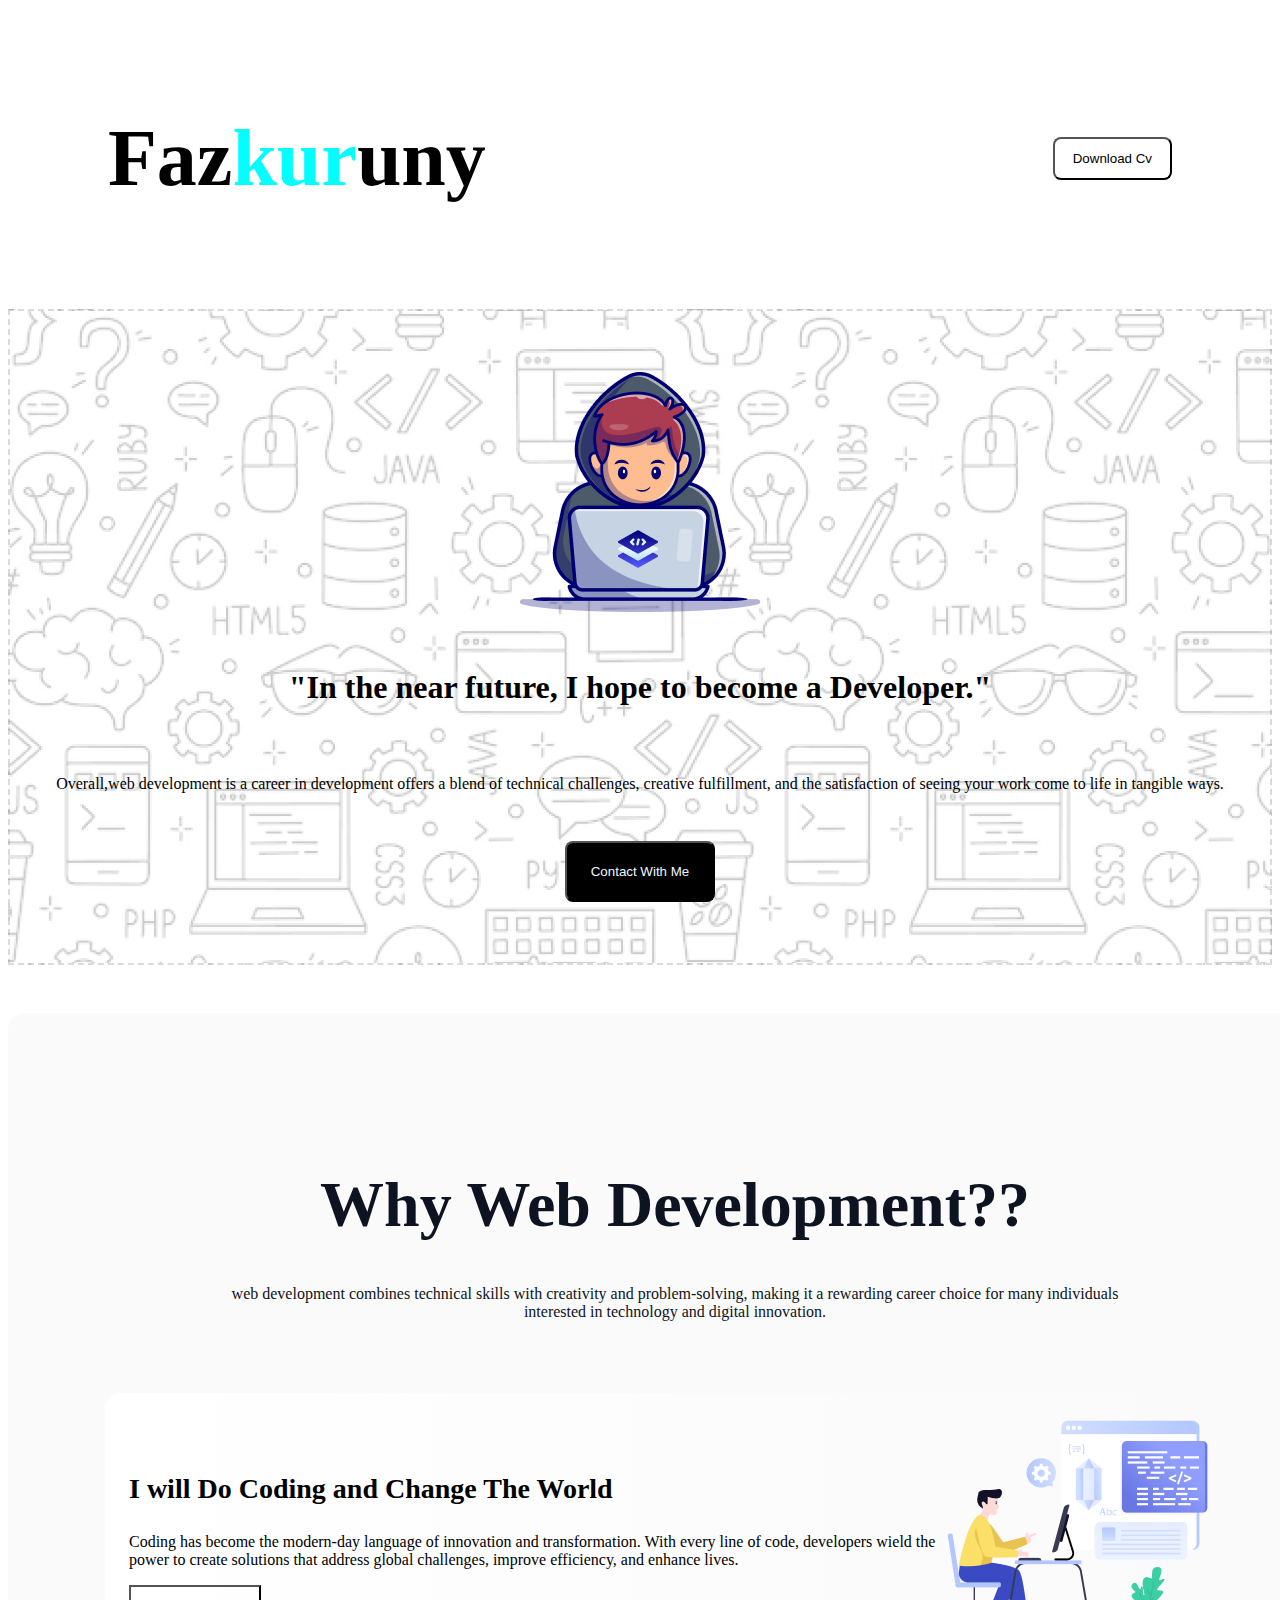
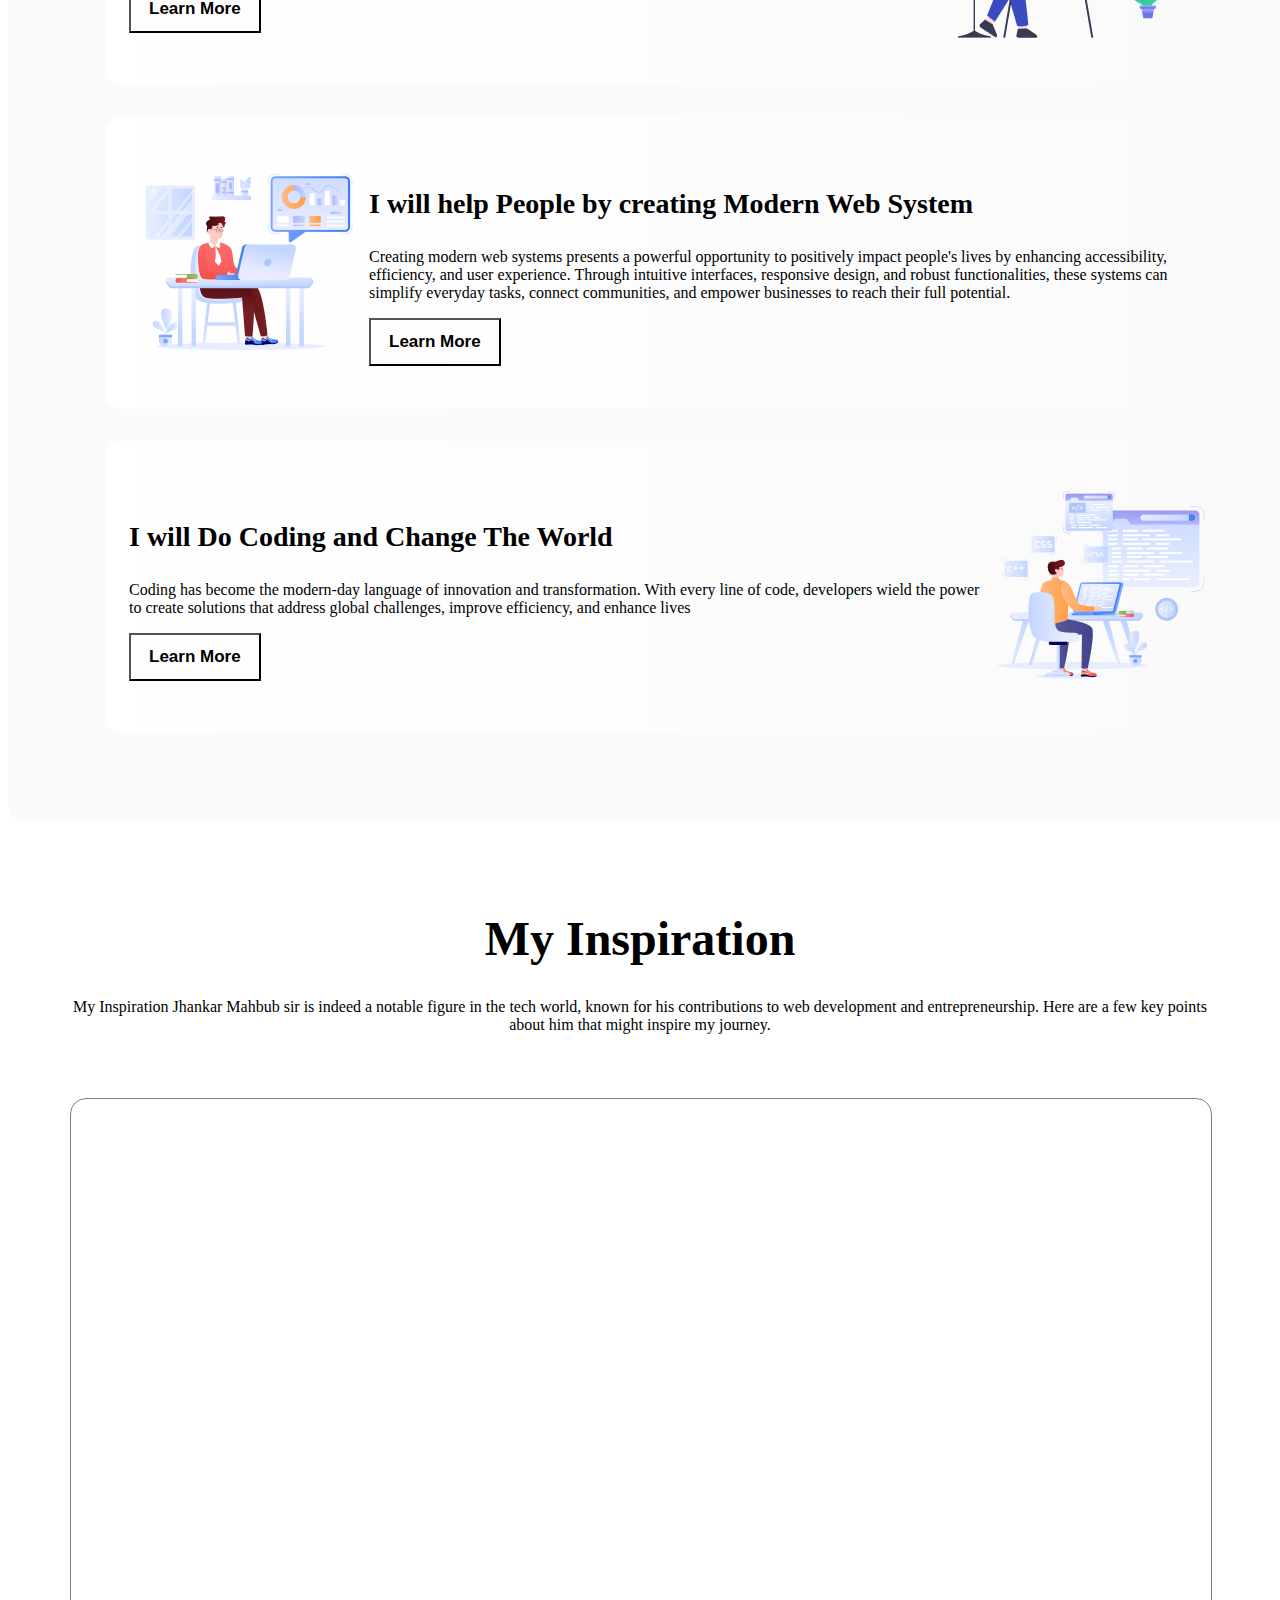
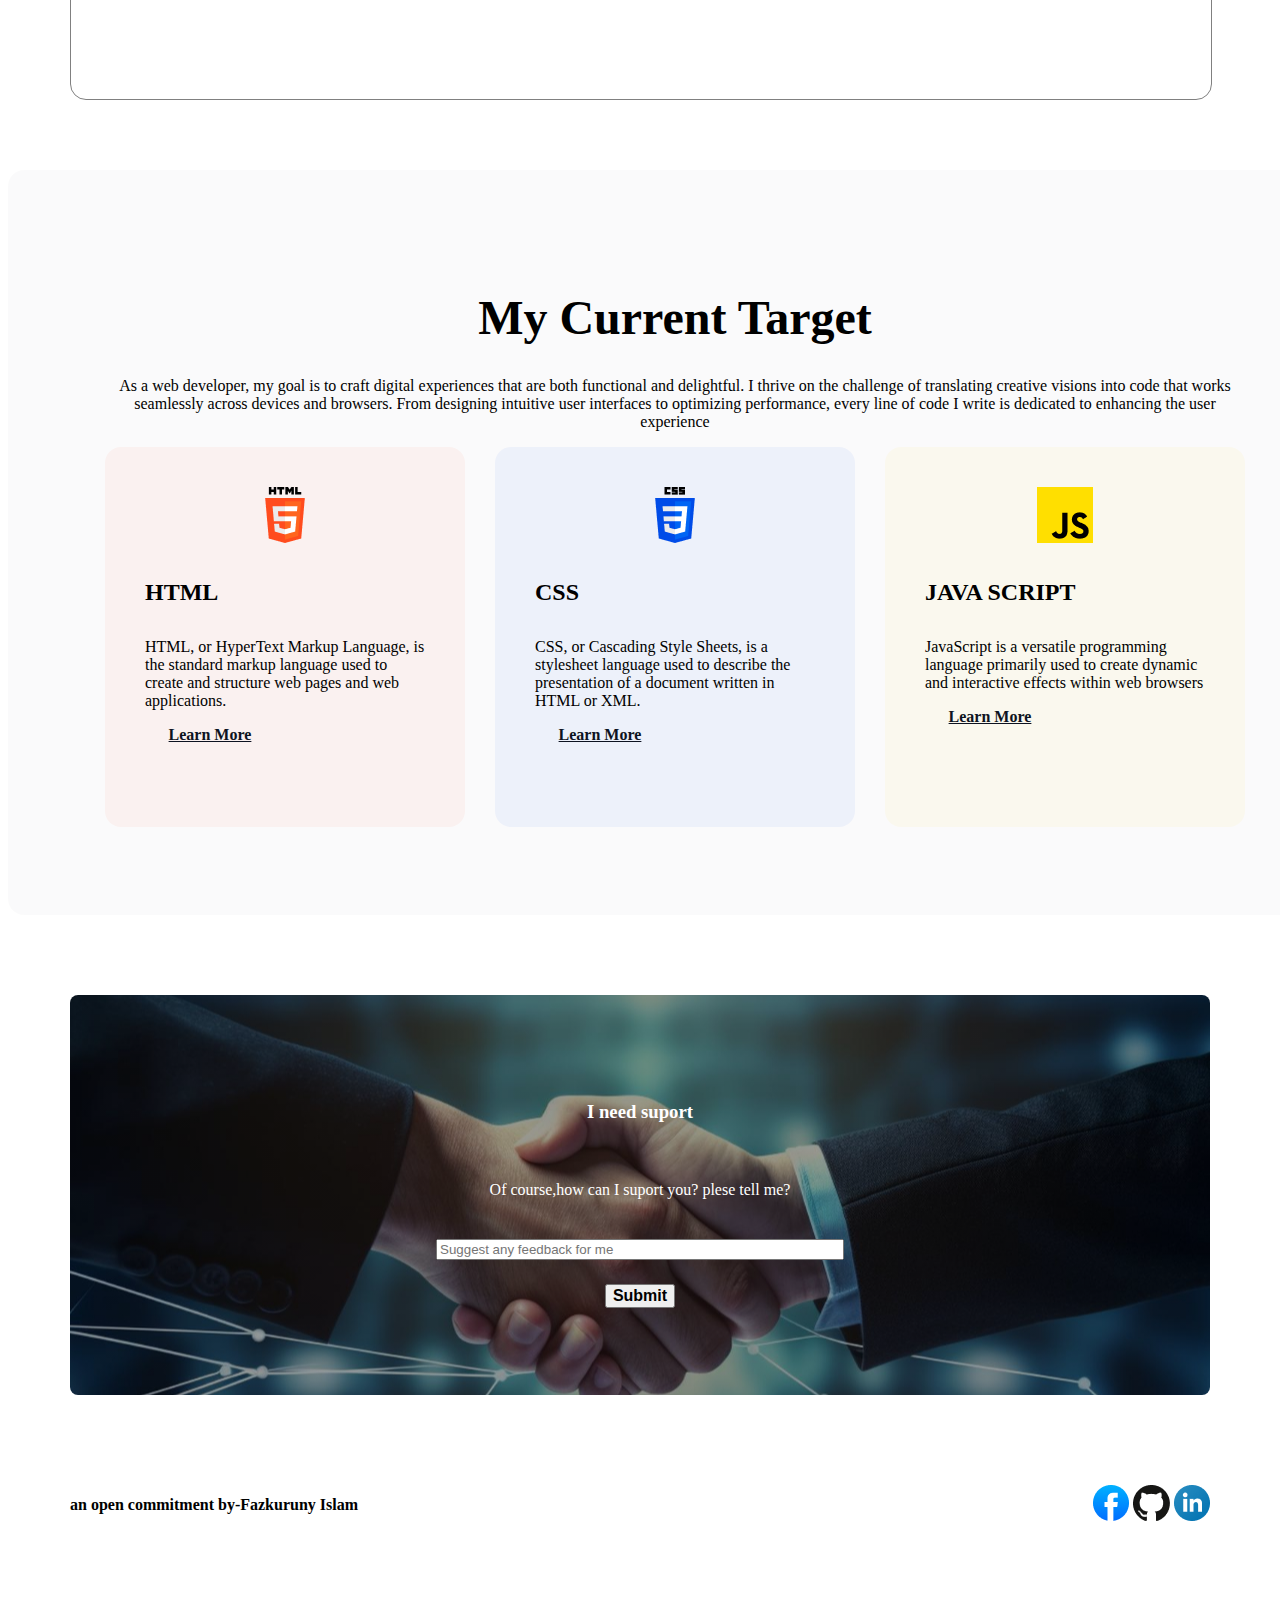
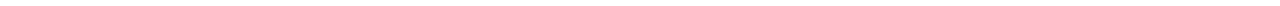
==== index.html @ e87871d3 "fainal contant" ====
<!DOCTYPE html>
<html lang="en">

<head>
    <meta charset="UTF-8">
    <meta name="viewport" content="width=device-width, initial-scale=1.0">
    <title>Start My first Assaintment</title>
    <link rel="stylesheet" href="./style/style.css">
</head>

<body>
    <header>
        <nav>
            <h3 class="nav-title">Faz<span class="normal">kur</span>uny</h3>
            <button>Download Cv</button>
        </nav>

        <section class="banner">
            <div class="banner-content">
                <div>
                    <img src="assets/Group.png" alt="">
                </div>
                <h1>"In the near future, I hope to become a Developer."</h1>
                <p>Overall,web development is a career in development offers a blend of technical challenges, creative
                    fulfillment, and the satisfaction of seeing your work come to life in tangible ways.</p>
                <button class="btn-secendary">Contact With Me</button>
            </div>
        </section>
    </header>
    <main>
        <section class="developer-section">
            <div class="web-title">
                <h1>Why Web Development??</h1>
                <p class="web-description">web development combines technical skills with creativity and
                    problem-solving,
                    making it a rewarding career choice for many individuals interested in technology and digital
                    innovation.
                </p>
            </div>



            <!-- all cards -->
            <div>
                <!-- 1 -->
                <div class="card-container">
                    <div class="card-content">
                        <h3>I will Do Coding and Change The World</h3>
                        <p>
                            Coding has become the modern-day language of innovation and transformation. With every line of code, developers wield the power to create solutions that address global challenges, improve efficiency, and enhance lives.</p>
                        <button>Learn More</button>
                    </div>
                    <div>
                        <img src="./assets/Layer_1.png" alt="">
                    </div>
                </div>

                <!-- 2 -->
                <div id="card-2" class="card-container">
                    <div class="card-content">
                        <h3>I will help People by creating Modern Web System</h3>
                        <p>Creating modern web systems presents a powerful opportunity to positively impact people's lives by enhancing accessibility, efficiency, and user experience. Through intuitive interfaces, responsive design, and robust functionalities, these systems can simplify everyday tasks, connect communities, and empower businesses to reach their full potential.</p>
                        <button>Learn More</button>
                    </div>
                    <div>
                        <img src="./assets/Group 3.png" alt="">
                    </div>
                </div>
                <!-- 3 -->
                <div class="card-container">
                    <div class="card-content">
                        <h3>I will Do Coding and Change The World</h3>
                        <p>Coding has become the modern-day language of innovation and transformation. With every line of code, developers wield the power to create solutions that address global challenges, improve efficiency, and enhance lives</p>
                        <button>Learn More</button>
                    </div>
                    <div>
                        <img src="./assets/Group 4.png" alt="">
                    </div>
                </div>
            </div>

        </section>
       
        </section>
            <!-- start here -->
 <section class="inspiration-section">
            <div class="dev-heading">
                <h1>My Inspiration</h1>
                <p>My Inspiration Jhankar Mahbub sir is indeed a notable figure in the tech world, known for his
                    contributions to web development and entrepreneurship. Here are a few key points about him that
                    might inspire my journey.</p>
            </div>

            <iframe id="video" width="100%" height="600"
                src="https://www.youtube.com/embed/DGHn2uOAVCE?si=KtPLsH8jlab-XQJD" title="YouTube video player"
                frameborder="0"
                allow="accelerometer; autoplay; clipboard-write; encrypted-media; gyroscope; picture-in-picture; web-share"
                referrerpolicy="strict-origin-when-cross-origin" allowfullscreen></iframe>

        </section>

<section class="pain ">
    <div class="pain-title">
    <h1>My Current Target</h1>
    <p class="pain-description">As a web developer, my goal is to craft digital experiences that are both functional and delightful. I thrive on the challenge of translating creative visions into code that works seamlessly across devices and browsers. From designing intuitive user interfaces to optimizing performance, every line of code I write is dedicated to enhancing the user experience</p>
    <div class="skill-container">
        <!-- .skill*3>img+h4.skill-title+p.skill-description -->
         
        <div class="skill-1">
            <img src="assets/html.png" alt="">
            <h4 class="skill-title">HTML</h4>
            <p class="skill-description">
             
                HTML, or HyperText Markup Language, is the standard markup language used to create and structure web pages and web applications.</p>
                <a class="link" href="">Learn More</a>
        </div>
        <div class="skill-2">
            <img src="assets/css.png" alt="">
            <h4 class="skill-title">CSS</h4>
            <p class="skill-description">
                CSS, or Cascading Style Sheets, is a stylesheet language used to describe the presentation of a document written in HTML or XML.</p>
                <a class="link" href="">Learn More</a>
        </div>
        <div class="skill-3">
            <img src="assets/js.png" alt="">
            <h4 class="skill-title">JAVA SCRIPT</h4>
            <p class="skill-description">JavaScript is a versatile programming language primarily used to create dynamic and interactive effects within web browsers</p>
            <a class="link" href="">Learn More</a>
        </div>

    </div>
</div>

</section>
    </main>
    <footer>

    <!-- .get-in-uniqe-section -->
     <section class="get-uniqe-section">
        <div class="get-uniqe-contant">
            <h3 >I need suport</h3>
            <p>Of course,how can I suport you? plese tell me?</p>
            <div>
                <input placeholder="Suggest any feedback for me" type="text">
            </div>
            <button>Submit</button>
        </div>
     </section>
     
<footer id="personal">
    <div>
<h4>an open commitment by-Fazkuruny Islam</h4>
    </div>
    <div>
        <a target="_blank" href="https://www.facebook.com/profile.php?id=100077756169297"><img src="./assets/facebook.png"
                alt=""></a>
        <a href=""><img src="./assets/github.png" alt=""></a>
        <a href=""><img src="./assets/linkedin-icon 1.png" alt="LinkIn Logo"></a>
    </div>
</footer>
    </footer>

</body>

</html>
---- style/style.css ----
nav {
  display: flex;
  justify-content: space-between;
  align-items: center;
  padding: 25px 100px;
}

nav button {
  padding: 12px 18px;
  background: transparent;
  border-radius: 8px;

}

.btn-secendary {
  background-color: black;
  color: aliceblue;
  border-radius: 8px;
  padding: 21px 24px 21px 24px;
}

.banner {
  height: 652px;
  border: 2px dashed rgba(123, 123, 123, 0.267);
  background-image: url("/assets/Hero-bg.png");


  display: flex;
  justify-content: center;
  align-items: center;
}


.banner-content {
  display: flex;
  flex-direction: column;
  align-items: center;
  justify-content: center;
  gap: 32px;

}

.nav-title {
  font-weight: 900;
  font-size: 80px;

}

.normal {
  color: aqua;
}

.developer-section {
  width: 1140px;
  margin: 48px auto;
  border-radius: 16px;

  background: rgba(13, 19, 33, 0.02);
  padding: 88px 97px;
}
.dev-heading{
  text-align: center;
}
.pain-title{
  text-align: center;
}
.web-title{
  font-weight: 800px;
  font-size: 32px;
  color: rgb(13, 19, 33);
  text-align: center;
  padding: 24px 100px;

}

.pain{
  width: 1140px;
  margin: 48px auto;
  border-radius: 16px;

  background: rgba(13, 19, 33, 0.02);
  padding: 88px 97px;
}
.pain h1{
  font-weight: 800px;
  font-size: 48px;
}

.center{
  text-align: center;
}

.web-description {
  font-weight: 400;
  font-size: 16px;

}





.card-container {
  padding: 24px;
  display: flex;
  align-items: center;
  justify-content: space-between;
  border-radius: 16px;
  background: linear-gradient(90.00deg, rgb(255, 255, 255), rgba(255, 255, 255, 0) 100%);
  margin-top: 32px;
}


.card-content h3 {
  font-size: 28px;
  font-weight: 700px;
}

.card-content button {
  padding: 12px 18px;
  background-color: transparent;
  font-weight: 600;
  font-size: 17px;
}

#card-2 {
  flex-direction: row-reverse;
}

.inspiration-section {
  max-width: 1140px;
  margin: 0 auto;
  margin-top: 90px;
}
.inspiration-section h1{
  font-size: 48px;
  font-weight: 800;
}


#video {
  margin-top: 48px;
  border-radius: 16px;
  border: 1px solid grey;
  padding: 32px;
}

.section-title{
  font-weight: 800px;
  font-size: 48px;
  color: rgb(13, 19, 33);
  text-align: center;
  padding: 24px 100px;
}
.section-description {
  font-weight: 400;
  font-size: 16px;
}
/* .skill style  */
.skill-container{
  display: flex;
  flex-direction: row;
 align-items: center;
 gap: 30px;
}

/* .skill-section */


.skill-1{
  padding: 40px;
  width: 364px;
  height: 300px;
  /* box-shadow: 0px 6px 50px 0px; */
  border-radius: 16px;
  background: rgba(255, 76, 30, 0.05); 
}

.skill-2{
  padding: 40px;
  width: 364px;
  height: 300px;
  /* box-shadow: 0px 6px 50px 0px; */
  border-radius: 16px;
  background: rgba(0, 76, 232, 0.05);
}

.skill-3{
  padding: 40px;
  width: 364px;
  height: 300px;
  /* box-shadow: 0px 6px 50px 0px; */
  border-radius: 16px;
  background: rgba(255, 223, 0, 0.05);
}

.skill-description{
text-align: left;
margin: 16px 0px;
}

.skill-title{
  text-align: left;
  font-weight: 800;
  font-size: 24px;
  
}
.link{
  margin-right: 150px;
 color: rgb(13, 19, 33);
 font-size: 16px;
 font-weight:bold;
}

.get-uniqe-section{
  width: 1140px;
  height: 400px;
  margin: 80px auto;
  border-radius: 8px;
  background-image: linear-gradient(360deg,rgba(0,0,0,0.4), rgba(0,0,0,0.4)),url("../assets/handshake.jpg");
  background-position: center;
  background-repeat: no-repeat;
  display: flex;
  align-items: center;
  justify-content: center;
}
.get-uniqe-contant{
 display: flex; 
 flex-direction: column;
 align-items: center;
 justify-content: center;
 gap: 24px;
 color: rgb(255, 255, 255);
}
.get-uniqe-contant h2{
  font-size: 32px;
  font-weight: 900;
}
.get-uniqe-contant input button{
padding: 16px 18px;
border-radius: 8px;
border: none;
outline: none;
}
.get-uniqe-contant button{
  font-weight: 600;
  font-size: 16px;
}
.get-uniqe-contant input{
width: 400px;
}
#personal{
  width: 1140px;
  margin: 70px auto;
  display: flex;
  justify-content: space-between;
  align-items: center;
}
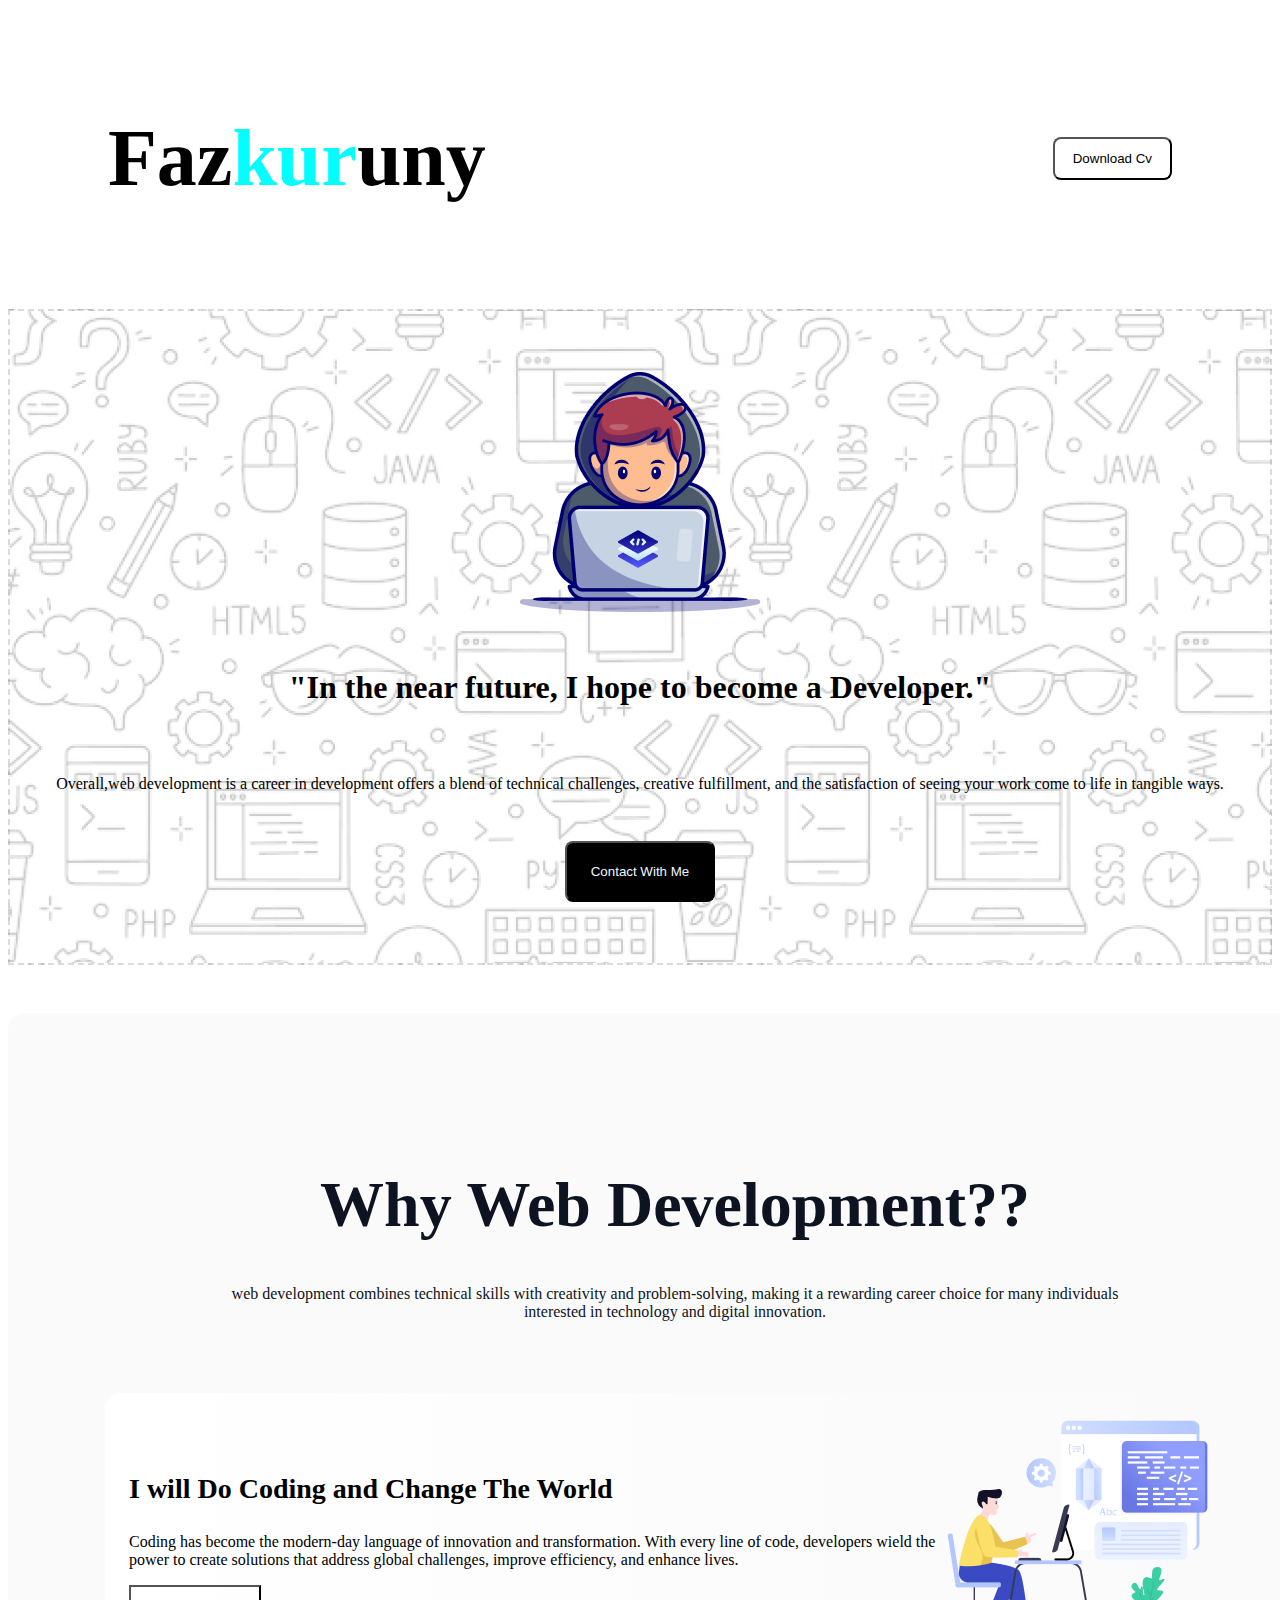
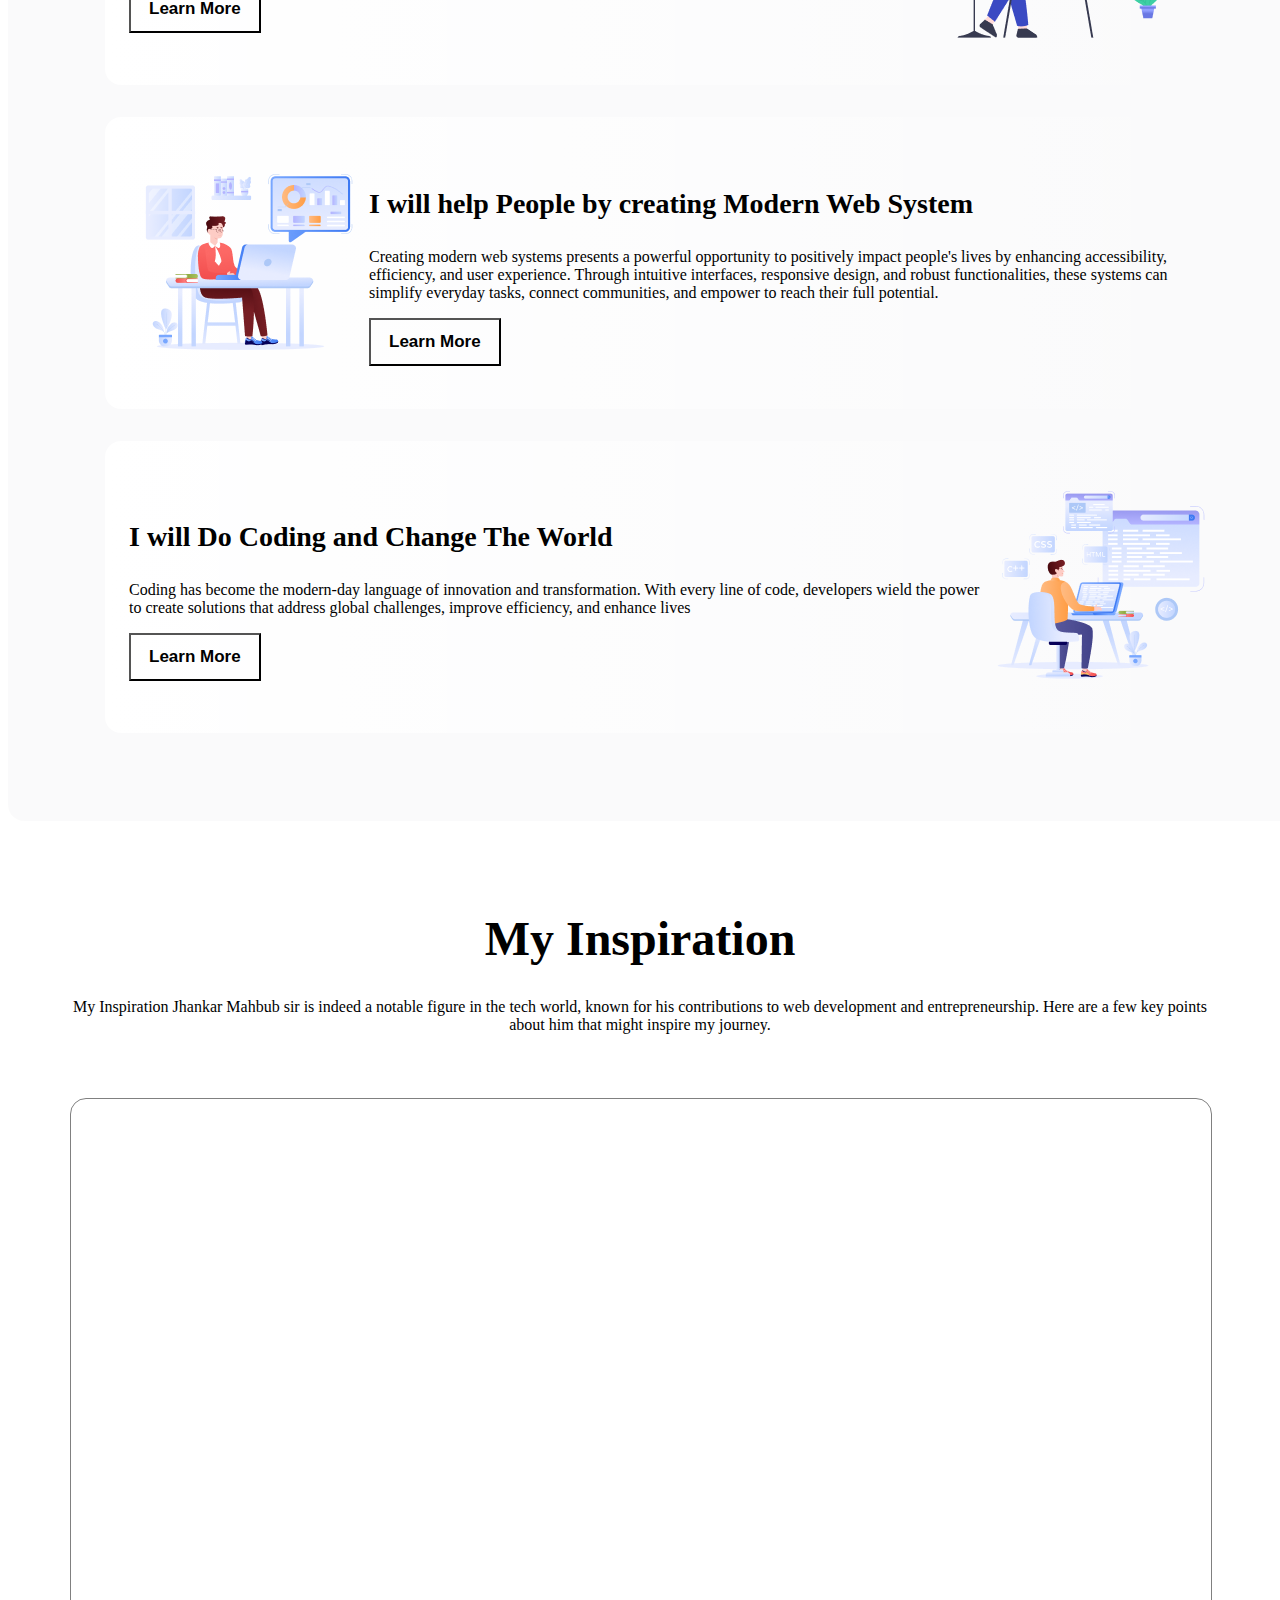
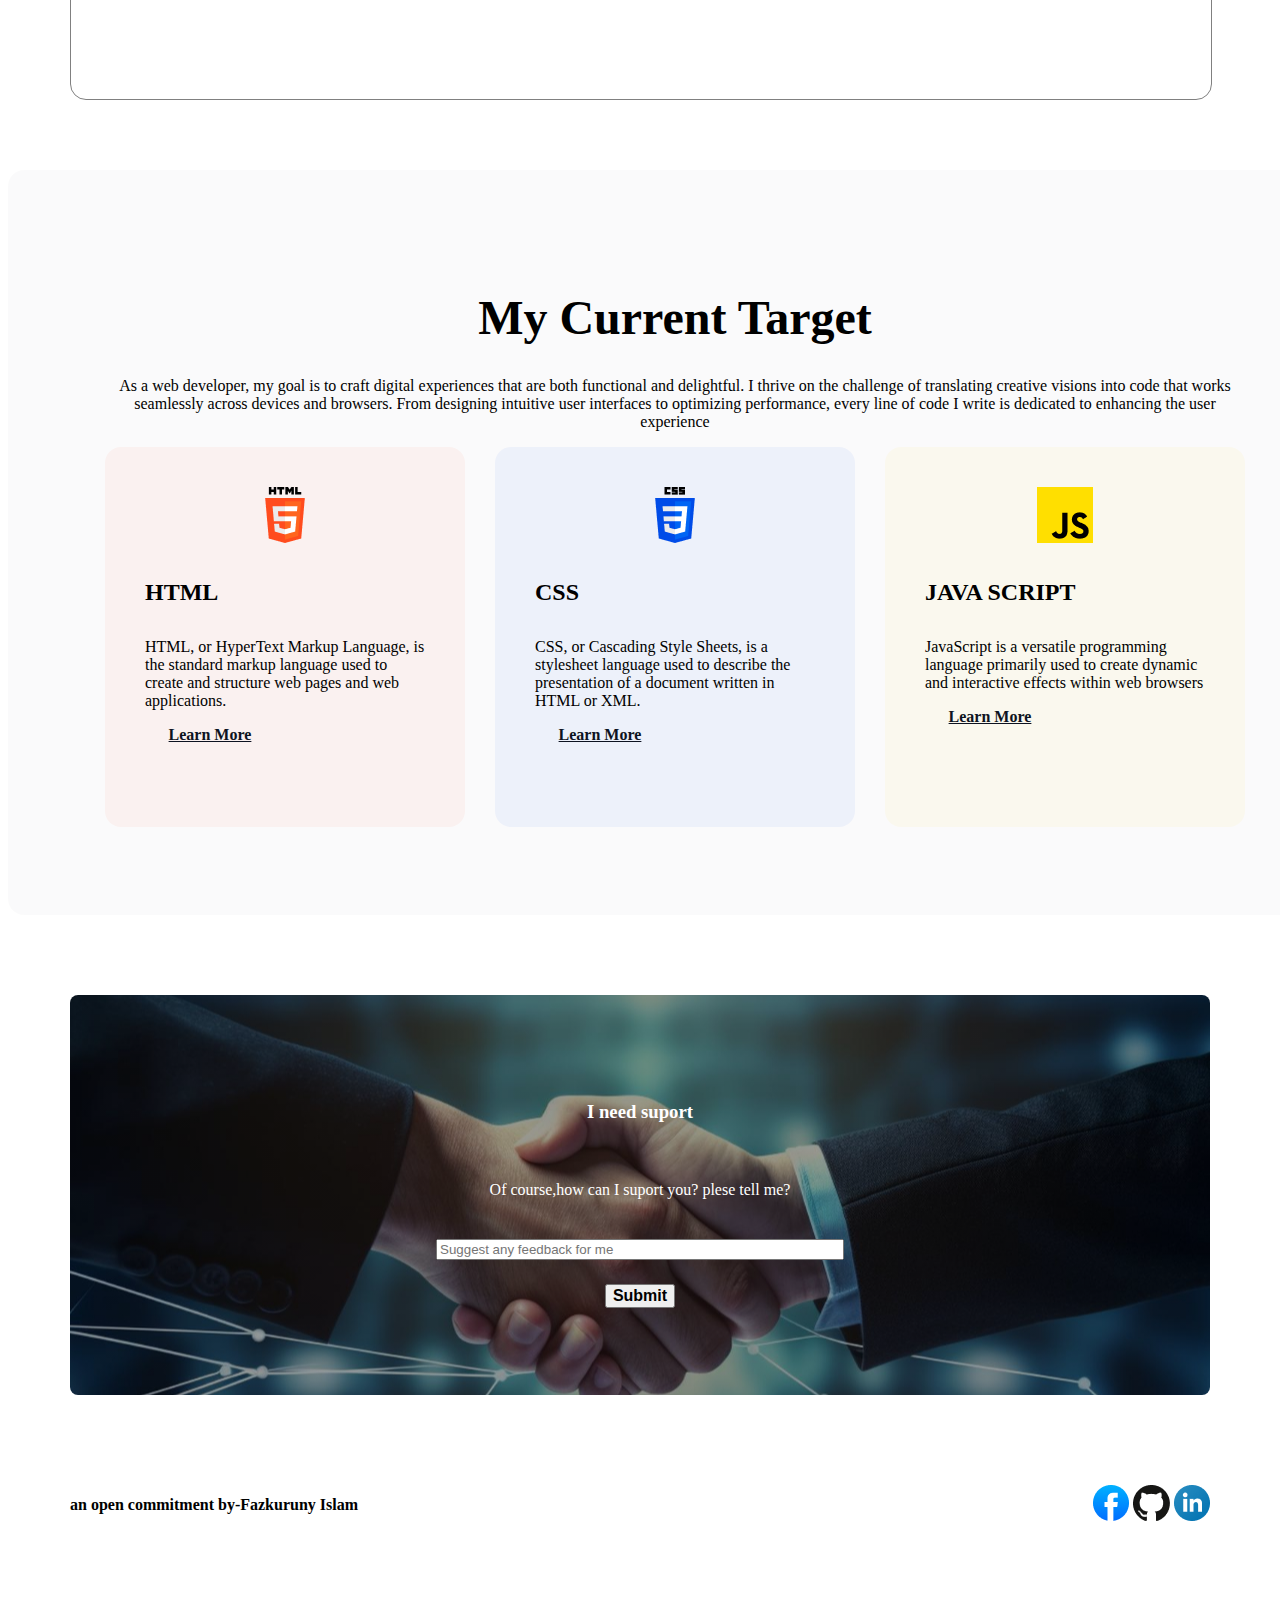
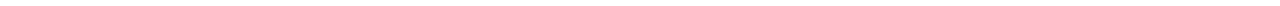
==== commit 9a22afb5: "final" ====
--- a/index.html
+++ b/index.html
@@ -59,7 +59,7 @@
                 <div id="card-2" class="card-container">
                     <div class="card-content">
                         <h3>I will help People by creating Modern Web System</h3>
-                        <p>Creating modern web systems presents a powerful opportunity to positively impact people's lives by enhancing accessibility, efficiency, and user experience. Through intuitive interfaces, responsive design, and robust functionalities, these systems can simplify everyday tasks, connect communities, and empower businesses to reach their full potential.</p>
+                        <p>Creating modern web systems presents a powerful opportunity to positively impact people's lives by enhancing accessibility, efficiency, and user experience. Through intuitive interfaces, responsive design, and robust functionalities, these systems can simplify everyday tasks, connect communities, and empower to reach their full potential.</p>
                         <button>Learn More</button>
                     </div>
                     <div>
